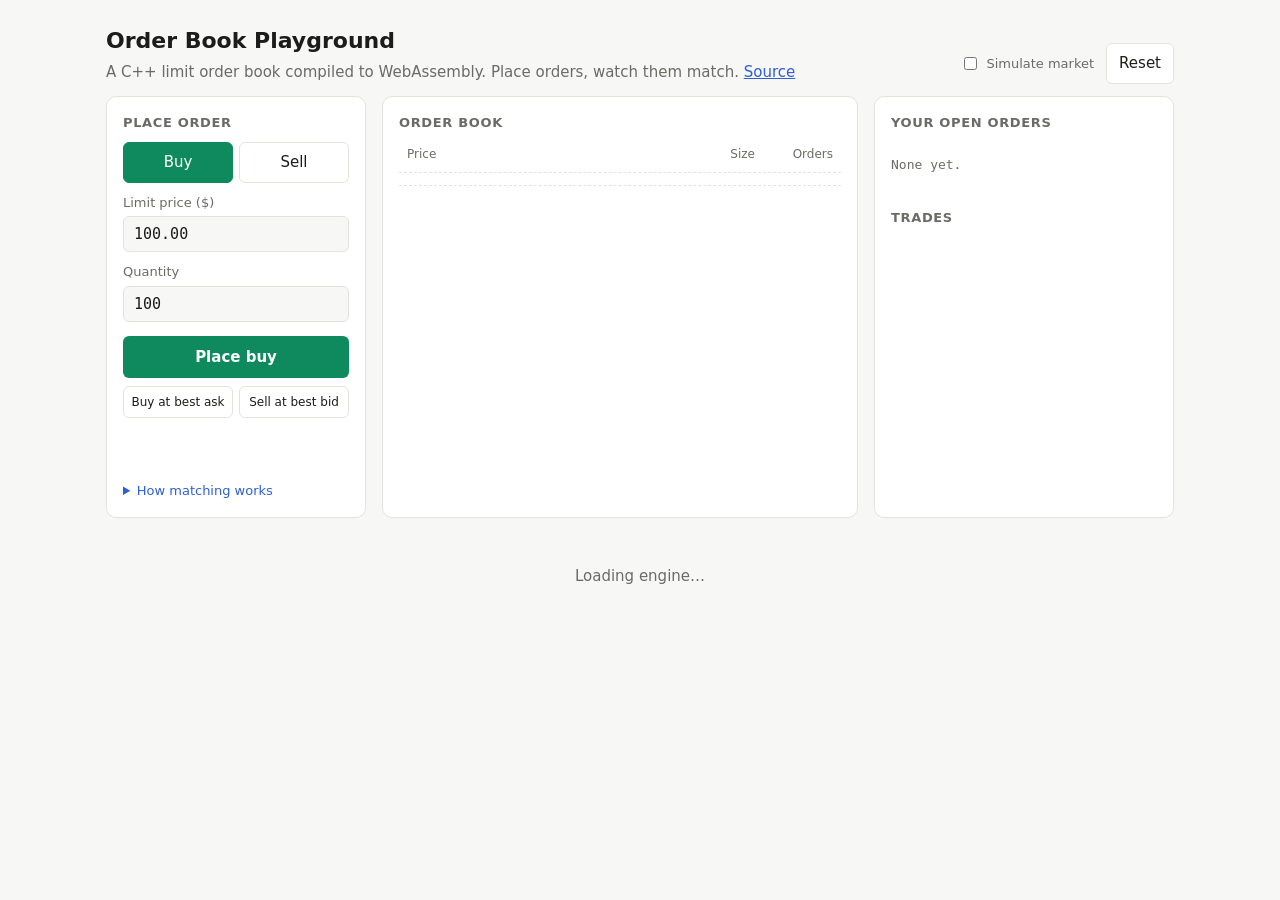
==== web/index.html @ 32630b83 "Add browser playground: C++ engine compiled to WebAssembly - web/: embind bindings, UI (order entry," ====
<!doctype html>
<html lang="en">
<head>
  <meta charset="utf-8">
  <meta name="viewport" content="width=device-width, initial-scale=1">
  <title>Order Book Playground</title>
  <meta name="description" content="Place orders against a real C++ limit order book compiled to WebAssembly.">
  <link rel="stylesheet" href="style.css">
</head>
<body>
  <header>
    <div>
      <h1>Order Book Playground</h1>
      <p class="sub">A C++ limit order book compiled to WebAssembly. Place orders, watch them match.
        <a href="https://github.com/shriyaabalaji/limit-order-book">Source</a></p>
    </div>
    <div class="controls">
      <label class="toggle"><input type="checkbox" id="sim"> Simulate market</label>
      <button id="reset" class="ghost">Reset</button>
    </div>
  </header>

  <main>
    <section class="panel" id="entry">
      <h2>Place order</h2>
      <div class="sides" role="radiogroup" aria-label="Side">
        <button type="button" class="side buy active" data-side="0" aria-pressed="true">Buy</button>
        <button type="button" class="side sell" data-side="1" aria-pressed="false">Sell</button>
      </div>
      <label>Limit price ($)
        <input id="price" type="number" step="0.01" min="90" max="110" value="100.00">
      </label>
      <label>Quantity
        <input id="qty" type="number" step="1" min="1" value="100">
      </label>
      <button id="place" class="primary buy">Place buy</button>
      <div class="quick">
        <button id="hitAsk" class="ghost">Buy at best ask</button>
        <button id="hitBid" class="ghost">Sell at best bid</button>
      </div>
      <p id="result" class="result" aria-live="polite"></p>

      <details>
        <summary>How matching works</summary>
        <ul>
          <li><b>Price priority:</b> a buy trades with the lowest ask first; a sell with the highest bid.</li>
          <li><b>Time priority:</b> at the same price, the oldest order fills first (FIFO).</li>
          <li><b>Trade price</b> is the resting order's price, not yours.</li>
          <li><b>Partial fills:</b> whatever doesn't trade rests in the book at your limit.</li>
          <li><b>Self-trade prevention:</b> if your order would hit your own resting order, matching stops and the rest of your order is cancelled.</li>
        </ul>
        <p class="muted">Click a price in the book to fill in the price field.</p>
      </details>
    </section>

    <section class="panel" id="book">
      <h2>Order book</h2>
      <div class="ladder-head"><span>Price</span><span>Size</span><span>Orders</span></div>
      <div id="asks" class="ladder"></div>
      <div id="spread" class="spread"></div>
      <div id="bids" class="ladder"></div>
    </section>

    <section class="panel" id="side">
      <h2>Your open orders</h2>
      <div id="mine" class="list"><p class="muted">None yet.</p></div>
      <h2>Trades</h2>
      <div id="tape" class="list"></div>
    </section>
  </main>

  <p id="loading" class="loading">Loading engine…</p>
  <script type="module" src="app.js"></script>
</body>
</html>
---- web/style.css ----
:root {
  --bg: #f7f7f5;
  --panel: #ffffff;
  --text: #1c1c1a;
  --muted: #6b6b66;
  --border: #e3e3de;
  --buy: #0f8a5f;
  --buy-bg: rgba(15, 138, 95, 0.12);
  --sell: #c8423b;
  --sell-bg: rgba(200, 66, 59, 0.12);
  --mine: #b58100;
  --accent: #2f5fd0;
  --mono: ui-monospace, SFMono-Regular, Menlo, Consolas, monospace;
  --sans: system-ui, -apple-system, "Segoe UI", sans-serif;
}
@media (prefers-color-scheme: dark) {
  :root:not([data-theme="light"]) {
    --bg: #131312;
    --panel: #1c1c1a;
    --text: #ececea;
    --muted: #9a9a94;
    --border: #2e2e2b;
    --buy: #3ccf91;
    --buy-bg: rgba(60, 207, 145, 0.14);
    --sell: #ff6f66;
    --sell-bg: rgba(255, 111, 102, 0.14);
    --mine: #f0b429;
    --accent: #7aa2ff;
  }
}
:root[data-theme="dark"] {
  --bg: #131312; --panel: #1c1c1a; --text: #ececea; --muted: #9a9a94; --border: #2e2e2b;
  --buy: #3ccf91; --buy-bg: rgba(60, 207, 145, 0.14);
  --sell: #ff6f66; --sell-bg: rgba(255, 111, 102, 0.14);
  --mine: #f0b429; --accent: #7aa2ff;
}

* { box-sizing: border-box; }
body {
  margin: 0;
  background: var(--bg);
  color: var(--text);
  font: 15px/1.5 var(--sans);
}
a { color: var(--accent); }

header {
  display: flex; flex-wrap: wrap; gap: 12px;
  justify-content: space-between; align-items: flex-end;
  max-width: 1100px; margin: 0 auto; padding: 24px 16px 12px;
}
h1 { margin: 0; font-size: 22px; }
.sub { margin: 4px 0 0; color: var(--muted); }
.controls { display: flex; gap: 12px; align-items: center; }
.toggle { display: flex; gap: 6px; align-items: center; cursor: pointer; }

main {
  display: grid; gap: 16px;
  grid-template-columns: 260px 1fr 300px;
  max-width: 1100px; margin: 0 auto; padding: 0 16px 32px;
}
@media (max-width: 900px) { main { grid-template-columns: 1fr; } }

.panel {
  background: var(--panel); border: 1px solid var(--border);
  border-radius: 10px; padding: 16px; min-width: 0;
}
h2 { font-size: 13px; text-transform: uppercase; letter-spacing: .05em; color: var(--muted); margin: 0 0 10px; }
#side h2:not(:first-child) { margin-top: 20px; }

label { display: block; font-size: 13px; color: var(--muted); margin: 10px 0; }
input[type="number"] {
  display: block; width: 100%; margin-top: 4px; padding: 8px 10px;
  font: 15px var(--mono); color: var(--text); background: var(--bg);
  border: 1px solid var(--border); border-radius: 6px;
}
button {
  font: inherit; cursor: pointer; border-radius: 6px; padding: 8px 12px;
  border: 1px solid var(--border); background: var(--panel); color: var(--text);
}
button.ghost:hover { border-color: var(--muted); }
.sides { display: grid; grid-template-columns: 1fr 1fr; gap: 6px; }
.side.active.buy { background: var(--buy); border-color: var(--buy); color: #fff; }
.side.active.sell { background: var(--sell); border-color: var(--sell); color: #fff; }
.primary { width: 100%; color: #fff; border: none; font-weight: 600; padding: 10px; margin-top: 4px; }
.primary.buy { background: var(--buy); }
.primary.sell { background: var(--sell); }
.quick { display: grid; grid-template-columns: 1fr 1fr; gap: 6px; margin-top: 8px; }
.quick button { font-size: 12px; padding: 6px; }
.result { min-height: 3em; font-size: 13px; margin: 12px 0 0; }
.result.warn { color: var(--sell); }
details { margin-top: 12px; font-size: 13px; }
summary { cursor: pointer; color: var(--accent); }
details ul { padding-left: 18px; margin: 8px 0; }
.muted { color: var(--muted); font-size: 13px; }

.ladder-head, .row {
  display: grid; grid-template-columns: 1fr 1fr 70px; gap: 8px;
  font-family: var(--mono); font-size: 14px; padding: 3px 8px;
}
.ladder-head { color: var(--muted); font-size: 12px; font-family: var(--sans); }
.ladder-head span:not(:first-child), .row span:not(:first-child) { text-align: right; }
.row { position: relative; cursor: pointer; border-radius: 4px; }
.row:hover { outline: 1px solid var(--border); }
.row .bar { position: absolute; top: 0; bottom: 0; right: 0; border-radius: 4px; z-index: 0; }
.row span { position: relative; z-index: 1; }
.ask .price { color: var(--sell); }
.ask .bar { background: var(--sell-bg); }
.bid .price { color: var(--buy); }
.bid .bar { background: var(--buy-bg); }
.row.has-mine .price::after { content: " ●"; color: var(--mine); font-size: 10px; vertical-align: middle; }
.row.flash { animation: flash .6s ease-out; }
@keyframes flash { from { background: var(--border); } to { background: transparent; } }
.spread {
  text-align: center; font-size: 12px; color: var(--muted);
  border-top: 1px dashed var(--border); border-bottom: 1px dashed var(--border);
  margin: 6px 0; padding: 6px;
}
.empty { color: var(--muted); font-size: 13px; padding: 8px; text-align: center; }

.list { max-height: 260px; overflow-y: auto; font-family: var(--mono); font-size: 13px; }
.item {
  display: grid; grid-template-columns: 38px 1fr 1fr auto; gap: 8px; align-items: center;
  padding: 4px 0; border-bottom: 1px solid var(--border);
}
.item:last-child { border-bottom: none; }
.item .b { color: var(--buy); }
.item .s { color: var(--sell); }
.item.you { background: linear-gradient(90deg, rgba(240, 180, 41, .15), transparent); }
.item button { font-size: 12px; padding: 2px 8px; }
.tape .item { grid-template-columns: 38px 1fr 1fr 34px; }
.tag { color: var(--mine); font-size: 11px; text-align: right; }

.loading { text-align: center; color: var(--muted); }
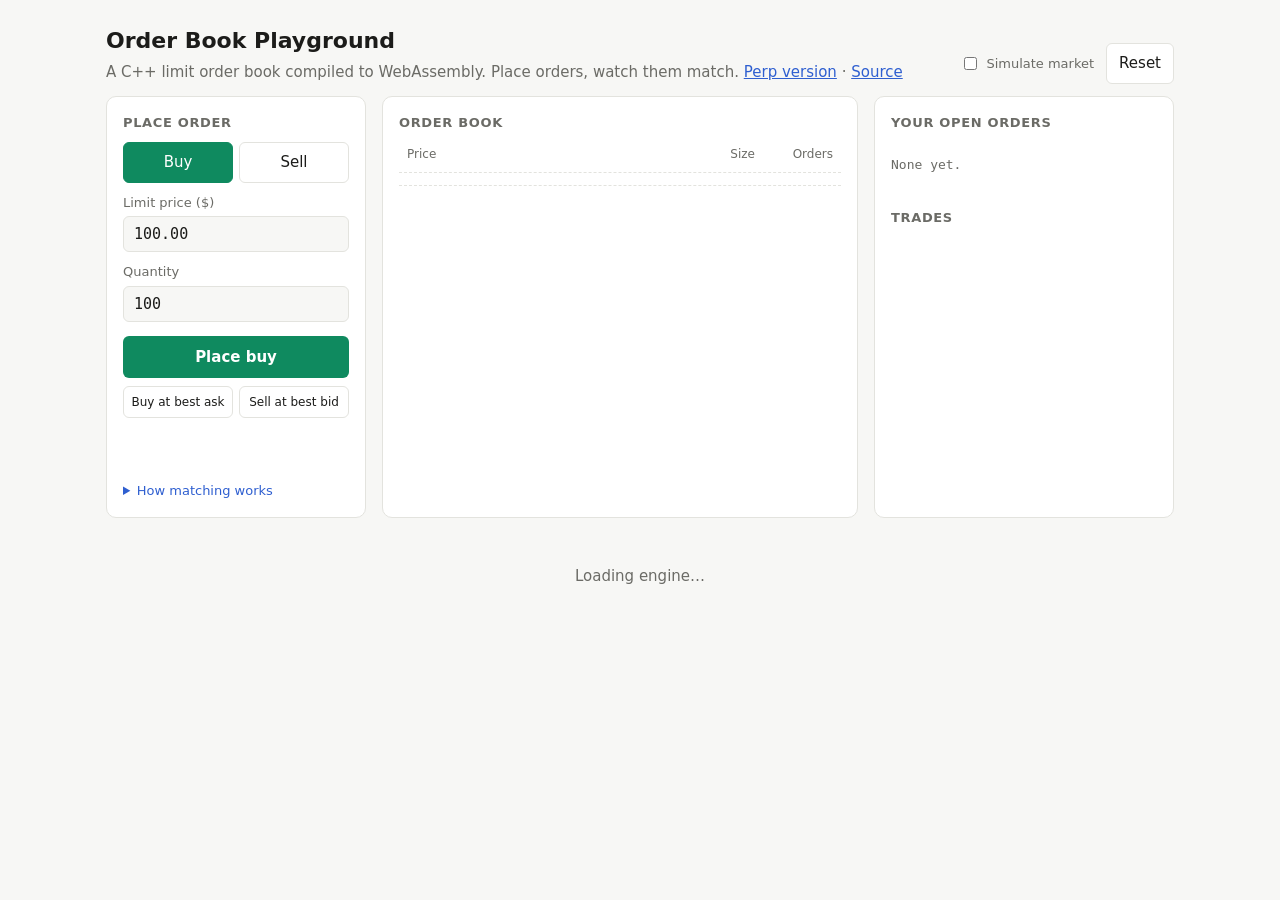
==== commit b7519484: "Add perpetual futures layer and perp playground PerpExchange wraps the order book: positions with we" ====
--- a/web/index.html
+++ b/web/index.html
@@ -12,7 +12,7 @@
     <div>
       <h1>Order Book Playground</h1>
       <p class="sub">A C++ limit order book compiled to WebAssembly. Place orders, watch them match.
-        <a href="https://github.com/shriyaabalaji/limit-order-book">Source</a></p>
+        <a href="perp.html">Perp version</a> · <a href="https://github.com/shriyaabalaji/limit-order-book">Source</a></p>
     </div>
     <div class="controls">
       <label class="toggle"><input type="checkbox" id="sim"> Simulate market</label>
--- a/web/style.css
+++ b/web/style.css
@@ -132,3 +132,29 @@
 .tag { color: var(--mine); font-size: 11px; text-align: right; }
 
 .loading { text-align: center; color: var(--muted); }
+
+/* ---------------------------------------------------------------- perp page */
+.hint { margin: 2px 0 8px; }
+button.wide { width: 100%; margin-top: 8px; font-size: 13px; }
+h2.gap { margin-top: 22px; }
+.stats { display: grid; grid-template-columns: 1fr 1fr; gap: 8px 12px; font-size: 13px; }
+.stats div, .market-stats div { display: flex; flex-direction: column; min-width: 0; }
+.stats span, .market-stats span { color: var(--muted); font-size: 11px; text-transform: uppercase; letter-spacing: .04em; }
+.stats b, .market-stats b { font-family: var(--mono); font-weight: 600; overflow-wrap: anywhere; }
+.stats .b { color: var(--buy); }
+.stats .s { color: var(--sell); }
+.up { color: var(--buy); }
+.down, .warn-text { color: var(--sell); }
+.health { height: 6px; background: var(--border); border-radius: 3px; margin-top: 12px; overflow: hidden; }
+.health-bar { height: 100%; width: 100%; background: var(--buy); transition: width .3s; }
+.health-bar.caution { background: var(--mine); }
+.health-bar.danger { background: var(--sell); }
+.market-stats {
+  display: grid; grid-template-columns: repeat(auto-fit, minmax(110px, 1fr)); gap: 10px;
+  font-size: 13px; padding-bottom: 12px; margin-bottom: 12px; border-bottom: 1px solid var(--border);
+}
+.list.short { max-height: 160px; margin-bottom: 18px; }
+.liq { font-size: 13px; padding: 4px 0; border-bottom: 1px solid var(--border); }
+.liq:last-child { border-bottom: none; }
+.liq.you { background: linear-gradient(90deg, var(--sell-bg), transparent); }
+.liq-tag { color: #fff; background: var(--sell); border-radius: 3px; padding: 0 4px; font-size: 10px; font-weight: 700; }
